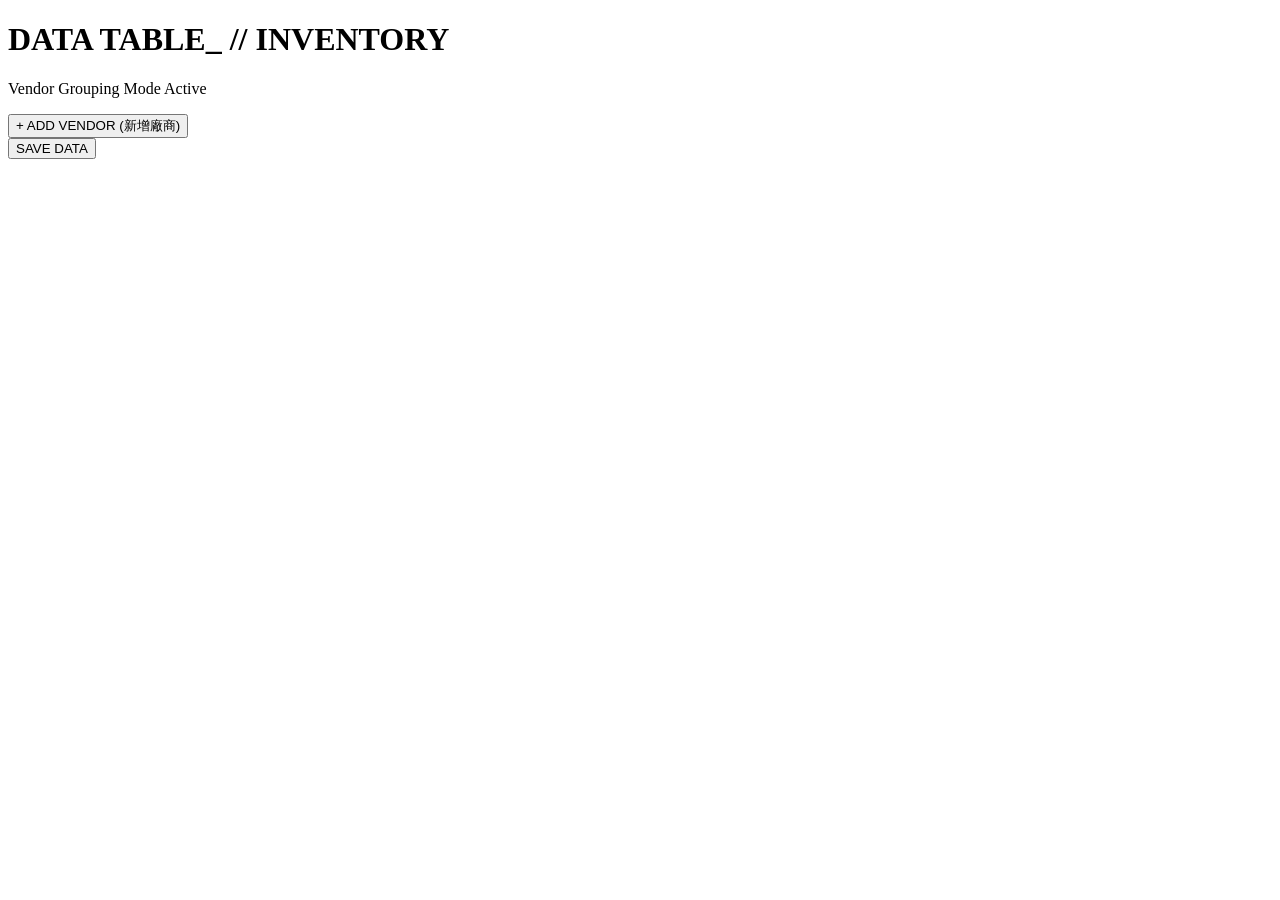
==== index.html @ ca3b42d0 "Add files via upload" ====
<!DOCTYPE html>
<html lang="zh-TW">
<head>
    <meta charset="UTF-8">
    <meta name="viewport" content="width=device-width, initial-scale=1.0">
    <title>TECH DASHBOARD | 進銷存管理</title>
    <link rel="stylesheet" href="css/style.css">
</head>
<body>

    <div class="dashboard-container">
        <div class="header">
            <div>
                <h1>DATA TABLE_ // INVENTORY</h1>
                <p class="subtitle">Vendor Grouping Mode Active</p>
            </div>
            <button id="add-vendor-btn" class="add-btn">+ ADD VENDOR (新增廠商)</button>
        </div>

        <!-- 所有的廠商群組會被注入到這個容器裡 -->
        <div id="inventory-container">
            <!-- JavaScript will inject vendor groups here -->
        </div>
        
        <button id="save-btn" class="save-btn">SAVE DATA</button>
    </div>

    <script src="JavaScript/main.js"></script>
</body>
</html>
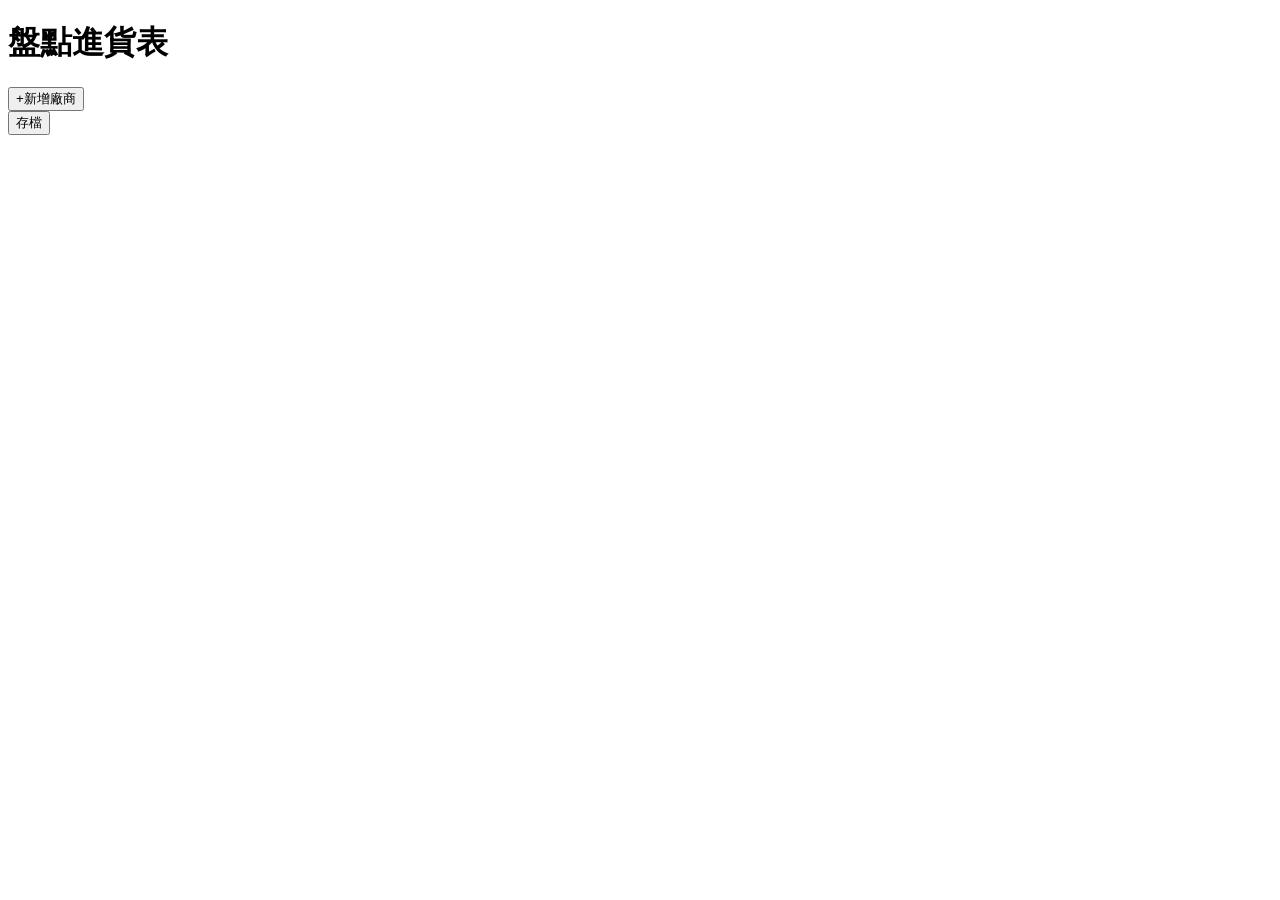
==== commit babc2c50: "Add files via upload" ====
--- a/index.html
+++ b/index.html
@@ -1,30 +1,32 @@
 <!DOCTYPE html>
 <html lang="zh-TW">
+
 <head>
     <meta charset="UTF-8">
     <meta name="viewport" content="width=device-width, initial-scale=1.0">
-    <title>TECH DASHBOARD | 進銷存管理</title>
+    <title>進銷存管理</title>
     <link rel="stylesheet" href="css/style.css">
 </head>
+
 <body>
 
     <div class="dashboard-container">
         <div class="header">
             <div>
-                <h1>DATA TABLE_ // INVENTORY</h1>
-                <p class="subtitle">Vendor Grouping Mode Active</p>
+                <h1>盤點進貨表</h1>
             </div>
-            <button id="add-vendor-btn" class="add-btn">+ ADD VENDOR (新增廠商)</button>
+            <button id="add-vendor-btn" class="add-btn">+新增廠商</button>
         </div>
 
         <!-- 所有的廠商群組會被注入到這個容器裡 -->
         <div id="inventory-container">
             <!-- JavaScript will inject vendor groups here -->
         </div>
-        
-        <button id="save-btn" class="save-btn">SAVE DATA</button>
+
+        <button id="save-btn" class="save-btn">存檔</button>
     </div>
 
     <script src="JavaScript/main.js"></script>
 </body>
+
 </html>
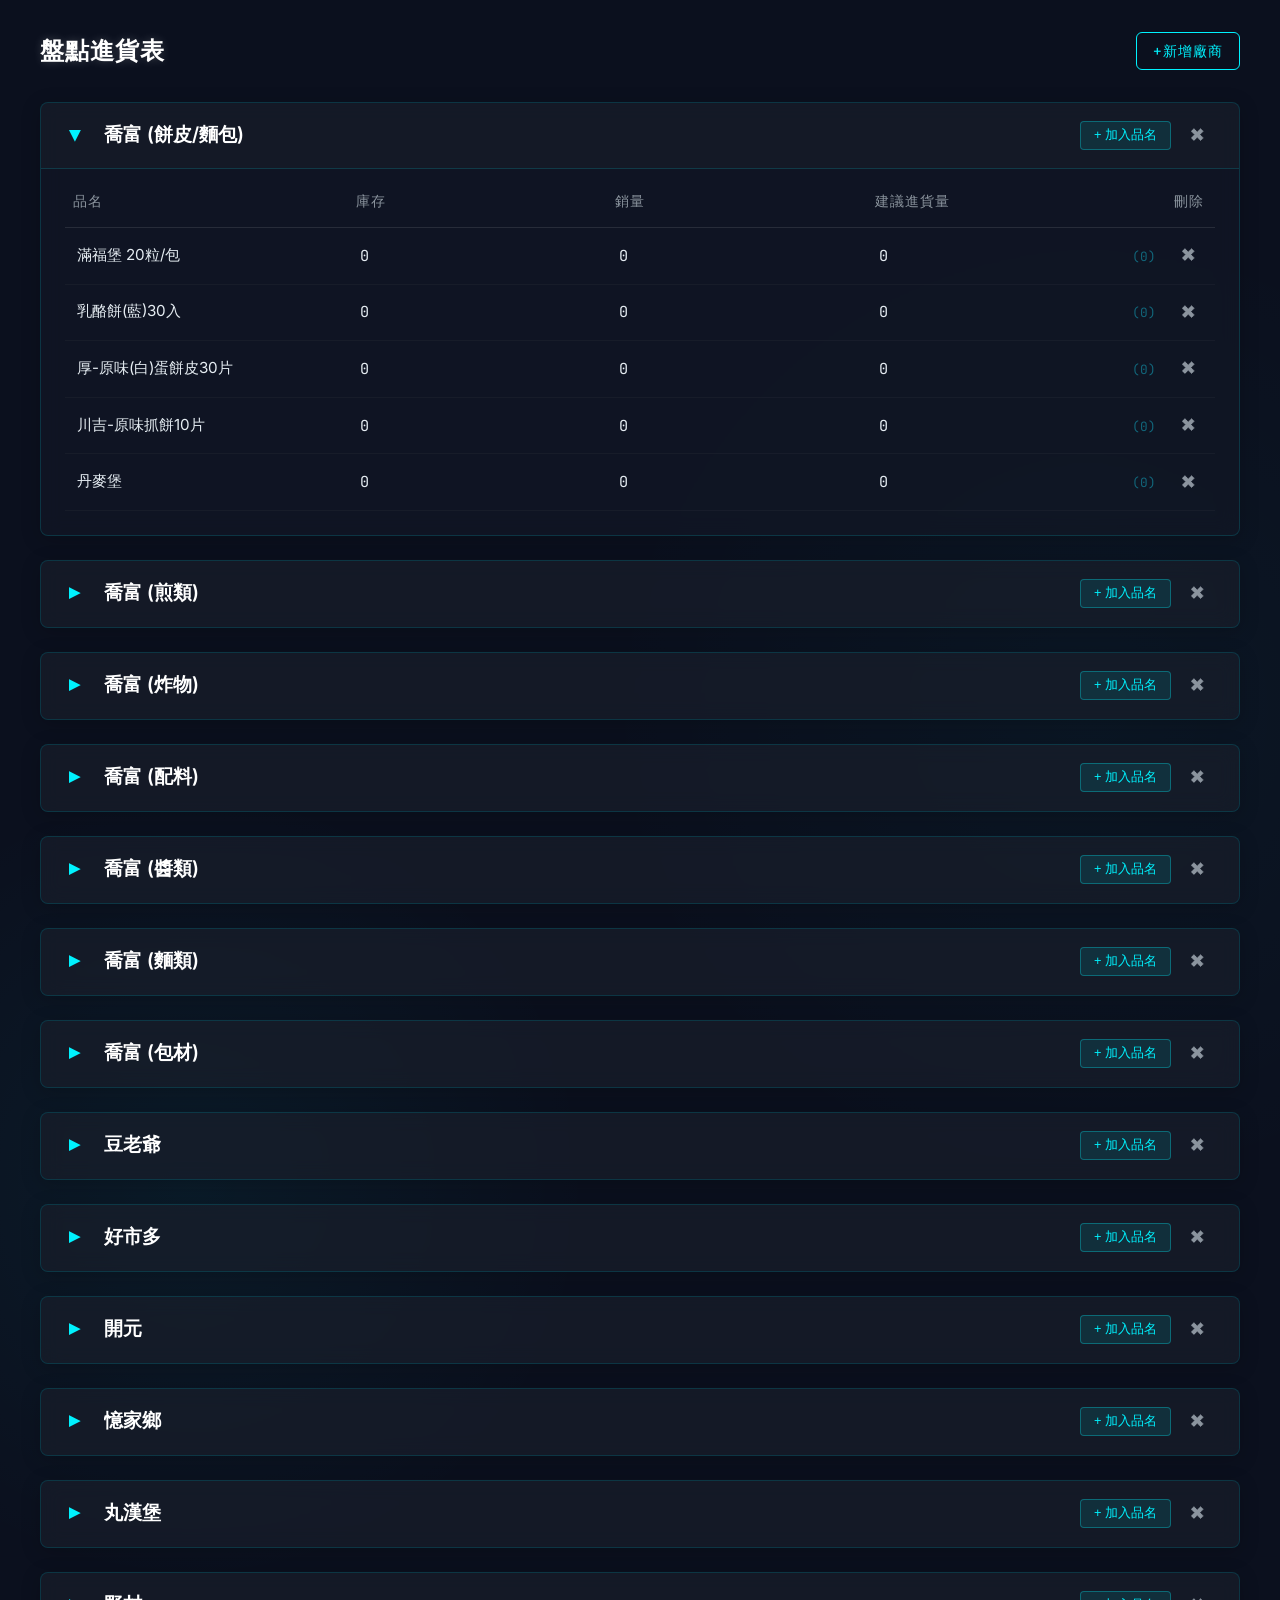
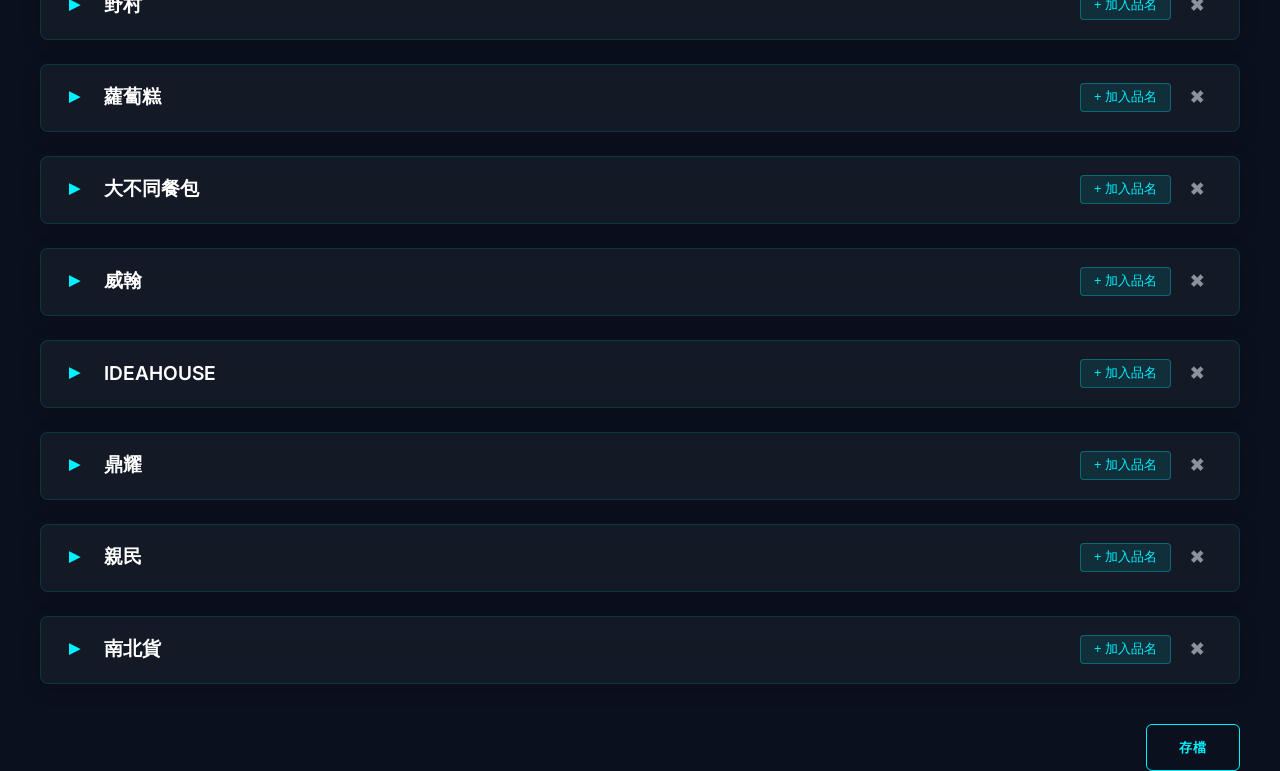
==== commit 842d2753: "Add files via upload" ====
--- a/index.html
+++ b/index.html
@@ -29,4 +29,4 @@
     <script src="JavaScript/main.js"></script>
 </body>
 
-</html>+</html>
--- a/css/style.css
+++ b/css/style.css
@@ -0,0 +1,364 @@
+@import url('https://fonts.googleapis.com/css2?family=Inter:wght@400;500;600&family=JetBrains+Mono:wght@400;500&display=swap');
+
+:root {
+  --bg-color: #0b101e;
+  --surface-color: rgba(18, 24, 38, 0.7);
+  --border-color: rgba(0, 242, 254, 0.15);
+  --accent-cyan: #00f2fe;
+  --accent-cyan-glow: rgba(0, 242, 254, 0.4);
+  --danger-red: #ff4b4b;
+  --danger-red-glow: rgba(255, 75, 75, 0.3);
+  --text-main: #e6edf3;
+  --text-muted: #8b949e;
+  --font-sans: 'Inter', sans-serif;
+  --font-mono: 'JetBrains Mono', monospace;
+}
+
+* {
+  box-sizing: border-box;
+  margin: 0;
+  padding: 0;
+}
+
+body {
+  background-color: var(--bg-color);
+  color: var(--text-main);
+  font-family: var(--font-sans);
+  min-height: 100vh;
+  padding: 2rem;
+  background-image: 
+    radial-gradient(circle at 15% 50%, rgba(0, 242, 254, 0.05), transparent 25%),
+    radial-gradient(circle at 85% 30%, rgba(0, 242, 254, 0.03), transparent 25%);
+}
+
+.dashboard-container {
+  max-width: 1200px;
+  margin: 0 auto;
+}
+
+.header {
+  margin-bottom: 2rem;
+  display: flex;
+  justify-content: space-between;
+  align-items: center;
+}
+
+.header h1 {
+  font-size: 1.5rem;
+  font-weight: 600;
+  letter-spacing: 1px;
+  text-transform: uppercase;
+  color: #fff;
+  text-shadow: 0 0 10px rgba(255, 255, 255, 0.2);
+}
+
+.subtitle {
+  color: var(--accent-cyan);
+  font-family: var(--font-mono);
+  font-size: 0.8rem;
+  margin-top: 0.5rem;
+  opacity: 0.8;
+}
+
+.add-btn {
+  background: transparent;
+  color: var(--accent-cyan);
+  border: 1px solid var(--accent-cyan);
+  padding: 0.5rem 1rem;
+  border-radius: 6px;
+  cursor: pointer;
+  font-family: var(--font-mono);
+  font-size: 0.9rem;
+  transition: all 0.3s ease;
+  letter-spacing: 1px;
+}
+
+.add-btn:hover {
+  background: var(--accent-cyan-glow);
+  box-shadow: 0 0 15px var(--accent-cyan-glow);
+  color: #fff;
+}
+
+/* ================== Vendor Group Styles ================== */
+.vendor-group {
+  background: var(--surface-color);
+  backdrop-filter: blur(10px);
+  border: 1px solid var(--border-color);
+  border-radius: 8px;
+  margin-bottom: 1.5rem;
+  box-shadow: 0 4px 20px rgba(0, 0, 0, 0.2);
+  transition: all 0.3s ease;
+  overflow: hidden;
+}
+
+.vendor-group:hover {
+  border-color: rgba(0, 242, 254, 0.4);
+}
+
+.vendor-header {
+  display: flex;
+  justify-content: space-between;
+  align-items: center;
+  padding: 1rem 1.5rem;
+  background: rgba(255, 255, 255, 0.02);
+  cursor: pointer;
+  transition: background 0.3s ease;
+  border-bottom: 1px solid transparent;
+}
+
+.vendor-header:hover {
+  background: rgba(255, 255, 255, 0.05);
+}
+
+.vendor-header.expanded {
+  border-bottom: 1px solid var(--border-color);
+}
+
+.vendor-title-wrapper {
+  display: flex;
+  align-items: center;
+  gap: 15px;
+  flex: 1;
+}
+
+.toggle-icon {
+  color: var(--accent-cyan);
+  font-family: var(--font-mono);
+  font-size: 1.2rem;
+  transition: transform 0.3s ease;
+  width: 20px;
+  text-align: center;
+}
+
+.vendor-header.expanded .toggle-icon {
+  transform: rotate(90deg);
+}
+
+.input-vendor-name {
+  font-size: 1.2rem;
+  font-weight: 600;
+  color: #fff;
+  background: transparent;
+  border: none;
+  border-bottom: 1px solid transparent;
+  transition: all 0.3s ease;
+  width: 50%;
+}
+
+.input-vendor-name:focus {
+  outline: none;
+  border-bottom: 1px solid var(--accent-cyan);
+  color: var(--accent-cyan);
+}
+
+.vendor-actions {
+  display: flex;
+  gap: 10px;
+}
+
+.add-product-btn {
+  background: rgba(0, 242, 254, 0.1);
+  color: var(--accent-cyan);
+  border: 1px solid rgba(0, 242, 254, 0.3);
+  padding: 0.3rem 0.8rem;
+  border-radius: 4px;
+  cursor: pointer;
+  font-size: 0.8rem;
+  transition: all 0.2s;
+}
+
+.add-product-btn:hover {
+  background: var(--accent-cyan);
+  color: #000;
+}
+
+.delete-vendor-btn {
+  background: transparent;
+  color: var(--text-muted);
+  border: 1px solid transparent;
+  padding: 0.3rem 0.6rem;
+  border-radius: 4px;
+  cursor: pointer;
+  transition: all 0.2s;
+}
+
+.delete-vendor-btn:hover {
+  color: var(--danger-red);
+  background: rgba(255, 75, 75, 0.1);
+}
+
+/* ================== Products Table ================== */
+.vendor-products {
+  display: none;
+  padding: 0.5rem 1.5rem 1.5rem 1.5rem;
+}
+
+.vendor-products.expanded {
+  display: block;
+  animation: fadeIn 0.3s ease forwards;
+}
+/* --- 防呆機制樣式 --- */
+
+/* 漏填提醒：淡紅框與陰影 */
+.missing-input {
+    border: 1px solid #ff4d4d !important;
+    background-color: rgba(255, 77, 77, 0.05) !important;
+    box-shadow: 0 0 5px rgba(255, 77, 77, 0.2);
+}
+
+/* 數值異常大警告：橘黃框 */
+.warning-large {
+    border: 1px solid #ffa500 !important;
+    background-color: rgba(255, 165, 0, 0.05) !important;
+    box-shadow: 0 0 5px rgba(255, 165, 0, 0.3);
+}
+
+.warning-large::placeholder {
+    color: #ffa500;
+}
+
+@keyframes fadeIn {
+  from { opacity: 0; transform: translateY(-5px); }
+  to { opacity: 1; transform: translateY(0); }
+}
+
+table {
+  width: 100%;
+  border-collapse: collapse;
+  text-align: left;
+}
+
+th {
+  color: var(--text-muted);
+  font-weight: 500;
+  font-size: 0.85rem;
+  text-transform: uppercase;
+  letter-spacing: 1px;
+  padding: 1rem 0.5rem;
+  border-bottom: 1px solid rgba(255, 255, 255, 0.1);
+}
+
+/* --- 常駐提示標籤樣式 --- */
+.relative-cell {
+    position: relative;
+    padding-right: 45px !important; /* 留位置給提示字 */
+}
+
+.suggested-hint {
+    position: absolute;
+    right: 10px;
+    top: 50%;
+    transform: translateY(-50%);
+    font-size: 0.8rem;
+    font-family: var(--font-mono);
+    color: rgba(23, 224, 255, 0.4); /* 半透明青色 */
+    pointer-events: none; /* 防止點到這封文字而無法輸入 */
+    transition: all 0.3s ease;
+}
+
+/* 當有警告時提示字也變色 */
+.warning-state .suggested-hint {
+    color: rgba(255, 75, 75, 0.6);
+}
+
+.warning-large + .suggested-hint {
+    color: rgba(255, 165, 0, 0.6);
+}
+
+td {
+  padding: 0.8rem 0.5rem;
+  border-bottom: 1px solid rgba(255, 255, 255, 0.03);
+  transition: all 0.3s ease;
+}
+
+tr:hover td {
+  background: rgba(255, 255, 255, 0.02);
+}
+
+/* Row warning states */
+tr.warning-state td {
+  background: rgba(255, 75, 75, 0.05);
+  border-bottom: 1px solid var(--danger-red-glow);
+}
+
+tr.warning-state td input {
+  color: var(--danger-red);
+}
+
+/* Inputs styling */
+input {
+  background: transparent;
+  border: none;
+  color: var(--text-main);
+  font-family: inherit;
+  font-size: 0.95rem;
+  width: 100%;
+  padding: 0.25rem;
+  border-bottom: 1px solid transparent;
+  transition: all 0.3s ease;
+}
+
+input:focus {
+  outline: none;
+  border-bottom: 1px solid var(--accent-cyan);
+  box-shadow: 0 5px 5px -5px var(--accent-cyan-glow);
+}
+
+input::placeholder {
+  color: rgba(255, 255, 255, 0.2);
+}
+
+.col-num input {
+  font-family: var(--font-mono);
+}
+
+.action-btn {
+  background: transparent;
+  border: none;
+  color: var(--text-muted);
+  cursor: pointer;
+  padding: 0.25rem 0.5rem;
+  border-radius: 4px;
+  transition: all 0.2s ease;
+}
+
+.action-btn:hover {
+  color: var(--danger-red);
+  background: rgba(255, 75, 75, 0.1);
+}
+
+.save-btn {
+  background: transparent;
+  border: 1px solid var(--accent-cyan);
+  color: var(--accent-cyan);
+  padding: 0.8rem 2rem;
+  border-radius: 6px;
+  cursor: pointer;
+  margin-top: 1rem;
+  float: right;
+  transition: all 0.3s ease;
+  font-family: var(--font-mono);
+  font-weight: 600;
+  letter-spacing: 1px;
+}
+
+.save-btn:hover {
+  background: var(--accent-cyan);
+  color: #000;
+  box-shadow: 0 0 20px var(--accent-cyan-glow);
+}
+
+/* --- [新增] 廠商標題異常聯動樣式 --- */
+.vendor-header.vendor-error {
+    border-left: 5px solid #ff4d4d;
+    background: linear-gradient(90deg, rgba(255, 77, 77, 0.1) 0%, transparent 100%);
+}
+
+.vendor-header.vendor-error .input-vendor-name {
+    color: #ff4d4d !important;
+    font-weight: bold;
+}
+
+.vendor-header.vendor-error .toggle-btn {
+    color: #ff4d4d;
+}
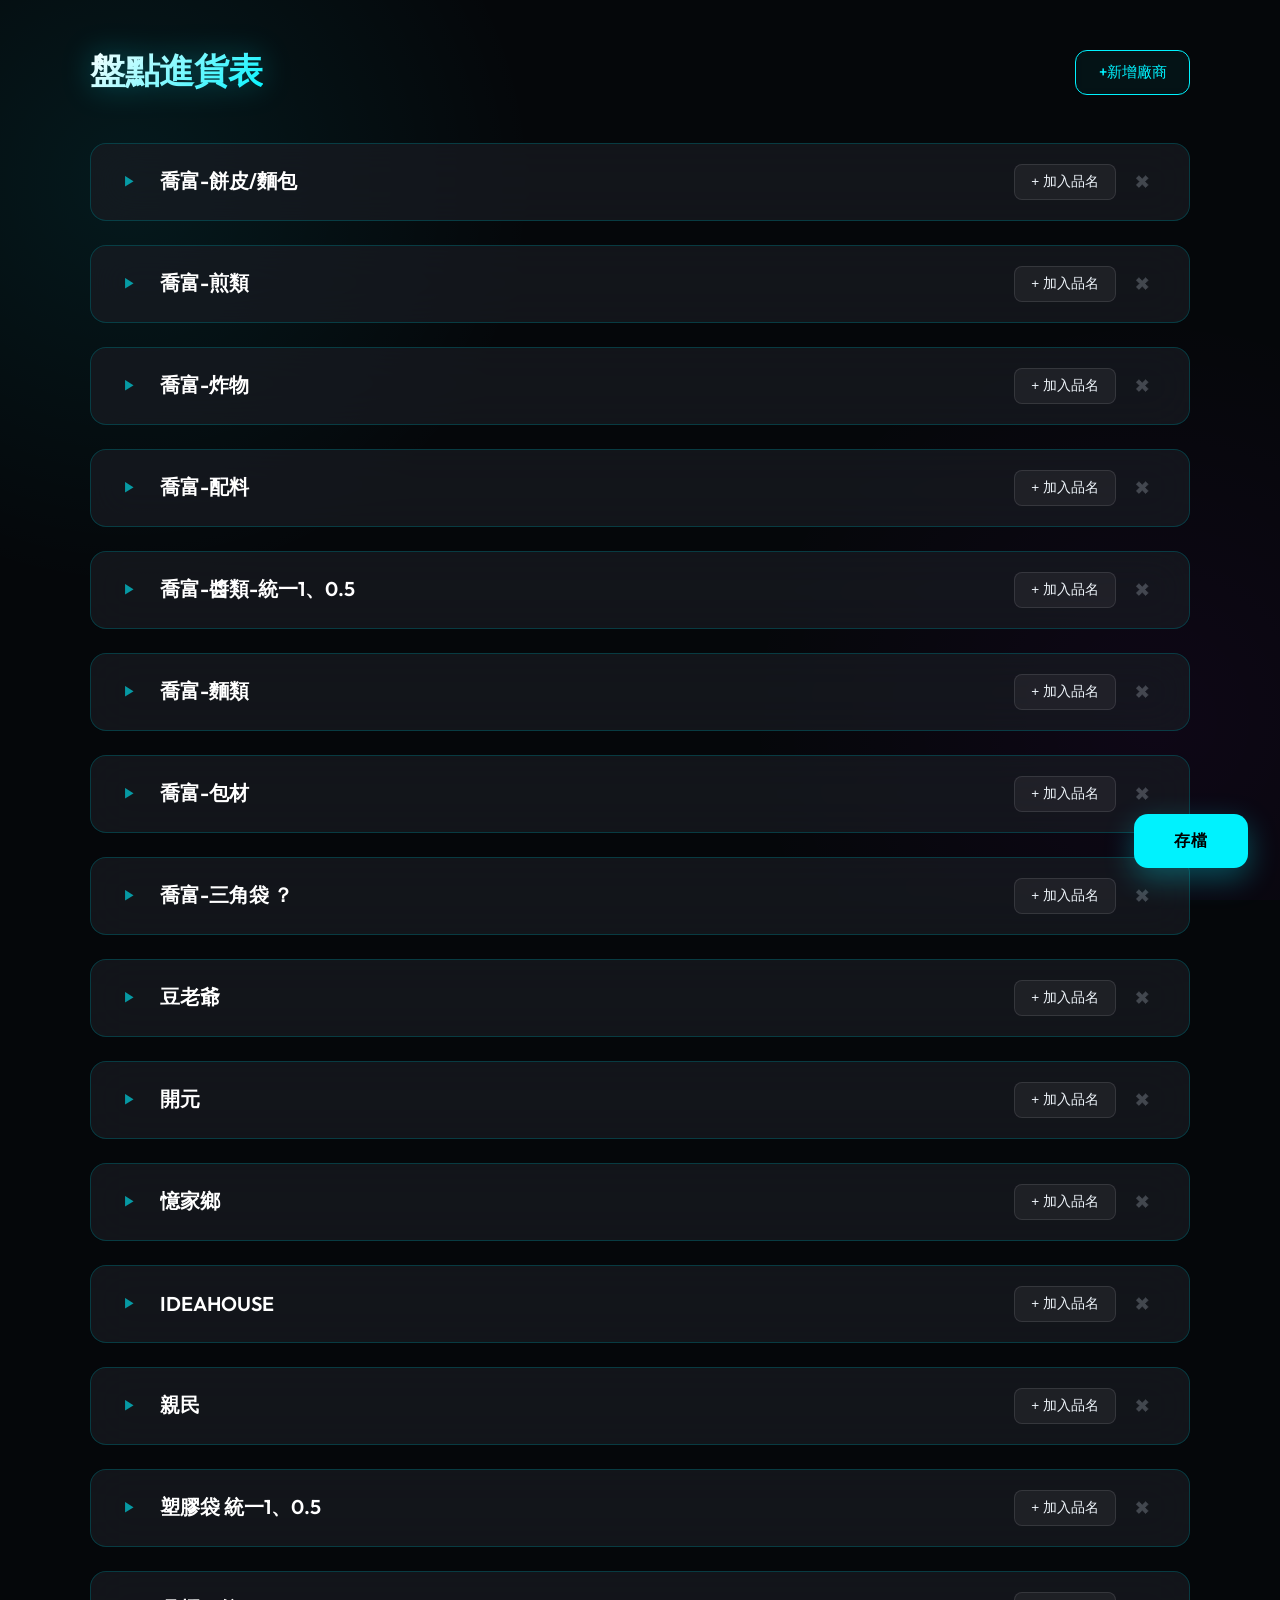
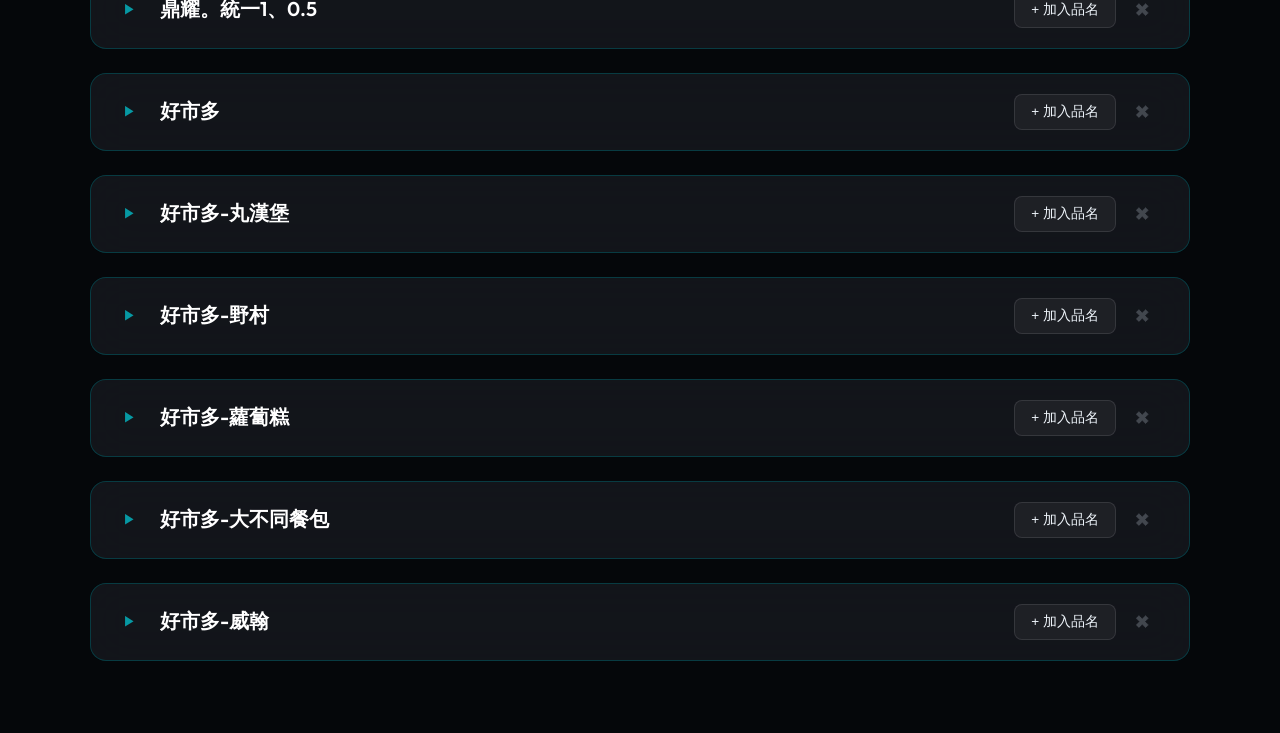
==== commit dbda8fcf: "Add files via upload" ====
--- a/index.html
+++ b/index.html
@@ -26,7 +26,8 @@
         <button id="save-btn" class="save-btn">存檔</button>
     </div>
 
+    <script src="https://cdn.sheetjs.com/xlsx-0.20.1/package/dist/xlsx.full.min.js"></script>
     <script src="JavaScript/main.js"></script>
 </body>
 
-</html>
+</html>
--- a/css/style.css
+++ b/css/style.css
@@ -1,364 +1,384 @@
-@import url('https://fonts.googleapis.com/css2?family=Inter:wght@400;500;600&family=JetBrains+Mono:wght@400;500&display=swap');
+@import url('https://fonts.googleapis.com/css2?family=Outfit:wght@300;400;600&family=JetBrains+Mono:wght@400;500&display=swap');
 
 :root {
-  --bg-color: #0b101e;
-  --surface-color: rgba(18, 24, 38, 0.7);
-  --border-color: rgba(0, 242, 254, 0.15);
-  --accent-cyan: #00f2fe;
-  --accent-cyan-glow: rgba(0, 242, 254, 0.4);
-  --danger-red: #ff4b4b;
-  --danger-red-glow: rgba(255, 75, 75, 0.3);
-  --text-main: #e6edf3;
-  --text-muted: #8b949e;
-  --font-sans: 'Inter', sans-serif;
-  --font-mono: 'JetBrains Mono', monospace;
+    --bg-color: #05070a;
+    --surface-color: rgba(13, 17, 23, 0.7);
+    --border-color: rgba(0, 242, 254, 0.2);
+    --accent-cyan: #00f2fe;
+    --accent-cyan-glow: rgba(0, 242, 254, 0.5);
+    --accent-purple: #bd00ff;
+    --danger-red: #ff4b4b;
+    --danger-red-glow: rgba(255, 75, 75, 0.4);
+    --text-main: #f0f6fc;
+    --text-muted: #8b949e;
+    --font-sans: 'Outfit', sans-serif;
+    --font-mono: 'JetBrains Mono', monospace;
+    --transition-speed: 0.3s;
 }
 
 * {
-  box-sizing: border-box;
-  margin: 0;
-  padding: 0;
+    box-sizing: border-box;
+    margin: 0;
+    padding: 0;
 }
 
 body {
-  background-color: var(--bg-color);
-  color: var(--text-main);
-  font-family: var(--font-sans);
-  min-height: 100vh;
-  padding: 2rem;
-  background-image: 
-    radial-gradient(circle at 15% 50%, rgba(0, 242, 254, 0.05), transparent 25%),
-    radial-gradient(circle at 85% 30%, rgba(0, 242, 254, 0.03), transparent 25%);
+    background-color: var(--bg-color);
+    color: var(--text-main);
+    font-family: var(--font-sans);
+    min-height: 100vh;
+    padding: 3rem 2rem;
+    background-image: 
+        radial-gradient(circle at 10% 20%, rgba(0, 242, 254, 0.08), transparent 30%),
+        radial-gradient(circle at 90% 80%, rgba(189, 0, 255, 0.05), transparent 30%),
+        linear-gradient(rgba(5, 7, 10, 0.8), rgba(5, 7, 10, 0.8));
+    background-attachment: fixed;
 }
 
 .dashboard-container {
-  max-width: 1200px;
-  margin: 0 auto;
-}
-
+    max-width: 1100px;
+    margin: 0 auto;
+}
+
+/* ================== Header Section ================== */
 .header {
-  margin-bottom: 2rem;
-  display: flex;
-  justify-content: space-between;
-  align-items: center;
+    margin-bottom: 3rem;
+    display: flex;
+    justify-content: space-between;
+    align-items: flex-end;
 }
 
 .header h1 {
-  font-size: 1.5rem;
-  font-weight: 600;
-  letter-spacing: 1px;
-  text-transform: uppercase;
-  color: #fff;
-  text-shadow: 0 0 10px rgba(255, 255, 255, 0.2);
+    font-size: 2.2rem;
+    font-weight: 600;
+    letter-spacing: -0.5px;
+    background: linear-gradient(135deg, #fff 0%, var(--accent-cyan) 100%);
+    background-clip: text;
+    -webkit-background-clip: text;
+    -webkit-text-fill-color: transparent;
+    filter: drop-shadow(0 0 15px rgba(0, 242, 254, 0.3));
 }
 
 .subtitle {
-  color: var(--accent-cyan);
-  font-family: var(--font-mono);
-  font-size: 0.8rem;
-  margin-top: 0.5rem;
-  opacity: 0.8;
+    color: var(--text-muted);
+    font-size: 0.85rem;
+    margin-top: 0.4rem;
+    letter-spacing: 1px;
+    text-transform: uppercase;
 }
 
 .add-btn {
-  background: transparent;
-  color: var(--accent-cyan);
-  border: 1px solid var(--accent-cyan);
-  padding: 0.5rem 1rem;
-  border-radius: 6px;
-  cursor: pointer;
-  font-family: var(--font-mono);
-  font-size: 0.9rem;
-  transition: all 0.3s ease;
-  letter-spacing: 1px;
+    background: rgba(0, 242, 254, 0.05);
+    color: var(--accent-cyan);
+    border: 1px solid var(--accent-cyan);
+    padding: 0.7rem 1.4rem;
+    border-radius: 12px;
+    cursor: pointer;
+    font-family: var(--font-sans);
+    font-weight: 500;
+    font-size: 0.95rem;
+    transition: all var(--transition-speed) cubic-bezier(0.4, 0, 0.2, 1);
+    backdrop-filter: blur(5px);
 }
 
 .add-btn:hover {
-  background: var(--accent-cyan-glow);
-  box-shadow: 0 0 15px var(--accent-cyan-glow);
-  color: #fff;
+    background: var(--accent-cyan);
+    color: #000;
+    box-shadow: 0 0 25px var(--accent-cyan-glow);
+    transform: translateY(-2px);
 }
 
 /* ================== Vendor Group Styles ================== */
 .vendor-group {
-  background: var(--surface-color);
-  backdrop-filter: blur(10px);
-  border: 1px solid var(--border-color);
-  border-radius: 8px;
-  margin-bottom: 1.5rem;
-  box-shadow: 0 4px 20px rgba(0, 0, 0, 0.2);
-  transition: all 0.3s ease;
-  overflow: hidden;
+    background: var(--surface-color);
+    backdrop-filter: blur(20px);
+    border: 1px solid var(--border-color);
+    border-radius: 16px;
+    margin-bottom: 1.5rem;
+    transition: all var(--transition-speed) ease;
+    overflow: hidden;
 }
 
 .vendor-group:hover {
-  border-color: rgba(0, 242, 254, 0.4);
+    border-color: rgba(0, 242, 254, 0.5);
+    box-shadow: 0 10px 40px rgba(0, 0, 0, 0.4);
 }
 
 .vendor-header {
-  display: flex;
-  justify-content: space-between;
-  align-items: center;
-  padding: 1rem 1.5rem;
-  background: rgba(255, 255, 255, 0.02);
-  cursor: pointer;
-  transition: background 0.3s ease;
-  border-bottom: 1px solid transparent;
+    display: flex;
+    justify-content: space-between;
+    align-items: center;
+    padding: 1.25rem 2rem;
+    background: rgba(255, 255, 255, 0.03);
+    cursor: pointer;
+    transition: all var(--transition-speed);
 }
 
 .vendor-header:hover {
-  background: rgba(255, 255, 255, 0.05);
+    background: rgba(255, 255, 255, 0.06);
 }
 
 .vendor-header.expanded {
-  border-bottom: 1px solid var(--border-color);
+    background: rgba(255, 255, 255, 0.04);
 }
 
 .vendor-title-wrapper {
-  display: flex;
-  align-items: center;
-  gap: 15px;
-  flex: 1;
+    display: flex;
+    align-items: center;
+    gap: 1.5rem;
+    flex: 1;
 }
 
 .toggle-icon {
-  color: var(--accent-cyan);
-  font-family: var(--font-mono);
-  font-size: 1.2rem;
-  transition: transform 0.3s ease;
-  width: 20px;
-  text-align: center;
+    color: var(--accent-cyan);
+    font-size: 0.8rem;
+    transition: transform 0.4s cubic-bezier(0.175, 0.885, 0.32, 1.275);
+    opacity: 0.6;
 }
 
 .vendor-header.expanded .toggle-icon {
-  transform: rotate(90deg);
+    transform: rotate(90deg);
+    opacity: 1;
 }
 
 .input-vendor-name {
-  font-size: 1.2rem;
-  font-weight: 600;
-  color: #fff;
-  background: transparent;
-  border: none;
-  border-bottom: 1px solid transparent;
-  transition: all 0.3s ease;
-  width: 50%;
+    font-size: 1.25rem;
+    font-weight: 600;
+    color: #fff;
+    background: transparent;
+    border: none;
+    border-bottom: 2px solid transparent;
+    transition: all 0.3s;
+    width: 60%;
+    padding: 0.2rem 0;
 }
 
 .input-vendor-name:focus {
-  outline: none;
-  border-bottom: 1px solid var(--accent-cyan);
-  color: var(--accent-cyan);
+    outline: none;
+    border-bottom-color: var(--accent-cyan);
+    color: var(--accent-cyan);
 }
 
 .vendor-actions {
-  display: flex;
-  gap: 10px;
+    display: flex;
+    gap: 12px;
 }
 
 .add-product-btn {
-  background: rgba(0, 242, 254, 0.1);
-  color: var(--accent-cyan);
-  border: 1px solid rgba(0, 242, 254, 0.3);
-  padding: 0.3rem 0.8rem;
-  border-radius: 4px;
-  cursor: pointer;
-  font-size: 0.8rem;
-  transition: all 0.2s;
+    background: rgba(255, 255, 255, 0.05);
+    color: var(--text-main);
+    border: 1px solid rgba(255, 255, 255, 0.1);
+    padding: 0.5rem 1rem;
+    border-radius: 8px;
+    cursor: pointer;
+    font-size: 0.85rem;
+    transition: all 0.2s;
 }
 
 .add-product-btn:hover {
-  background: var(--accent-cyan);
-  color: #000;
+    background: rgba(0, 242, 254, 0.15);
+    color: var(--accent-cyan);
+    border-color: var(--accent-cyan);
 }
 
 .delete-vendor-btn {
-  background: transparent;
-  color: var(--text-muted);
-  border: 1px solid transparent;
-  padding: 0.3rem 0.6rem;
-  border-radius: 4px;
-  cursor: pointer;
-  transition: all 0.2s;
+    background: transparent;
+    color: var(--text-muted);
+    border: none;
+    padding: 0.5rem;
+    cursor: pointer;
+    transition: all 0.2s;
+    opacity: 0.4;
 }
 
 .delete-vendor-btn:hover {
-  color: var(--danger-red);
-  background: rgba(255, 75, 75, 0.1);
+    color: var(--danger-red);
+    opacity: 1;
+    transform: scale(1.1);
 }
 
 /* ================== Products Table ================== */
 .vendor-products {
-  display: none;
-  padding: 0.5rem 1.5rem 1.5rem 1.5rem;
+    display: none;
+    padding: 0 2rem 2rem 2rem;
 }
 
 .vendor-products.expanded {
-  display: block;
-  animation: fadeIn 0.3s ease forwards;
-}
+    display: block;
+    animation: slideDown 0.4s cubic-bezier(0.4, 0, 0.2, 1);
+}
+
+@keyframes slideDown {
+    from { opacity: 0; transform: translateY(-10px); }
+    to { opacity: 1; transform: translateY(0); }
+}
+
+table {
+    width: 100%;
+    border-collapse: separate;
+    border-spacing: 0 8px;
+    text-align: left;
+    table-layout: fixed; /* 固定版面避免擠壓 */
+}
+
+th:nth-child(1), td:nth-child(1) { width: 40%; } /* 品名 */
+th:nth-child(2), td:nth-child(2) { width: 15%; } /* 庫存 */
+th:nth-child(3), td:nth-child(3) { width: 15%; } /* 銷量 */
+th:nth-child(4), td:nth-child(4) { width: 22%; } /* 建議進貨量 */
+th:nth-child(5), td:nth-child(5) { width: 8%; }  /* 刪除 */
+
+th {
+    color: var(--text-muted);
+    font-weight: 500;
+    font-size: 0.75rem;
+    text-transform: uppercase;
+    letter-spacing: 1.5px;
+    padding: 0.5rem 1rem;
+    opacity: 0.7;
+    text-align: center; /* 預設文字居中 */
+}
+
+th:first-child { text-align: left; } /* 品名靠左 */
+
+td {
+    padding: 0.75rem 1rem;
+    background: rgba(255, 255, 255, 0.02);
+    border-top: 1px solid rgba(255, 255, 255, 0.03);
+    border-bottom: 1px solid rgba(255, 255, 255, 0.03);
+    transition: all 0.2s;
+}
+
+td:first-child {
+    border-left: 1px solid rgba(255, 255, 255, 0.03);
+    border-top-left-radius: 8px;
+    border-bottom-left-radius: 8px;
+}
+
+td:last-child {
+    border-right: 1px solid rgba(255, 255, 255, 0.03);
+    border-top-right-radius: 8px;
+    border-bottom-right-radius: 8px;
+}
+
+tr:hover td {
+    background: rgba(255, 255, 255, 0.05);
+    border-color: rgba(0, 242, 254, 0.2);
+}
+
+/* Row warning states */
+tr.warning-state td {
+    background: rgba(255, 75, 75, 0.04);
+    border-color: rgba(255, 75, 75, 0.2);
+}
+
+/* Inputs styling */
+input {
+    background: transparent;
+    border: none;
+    color: var(--text-main);
+    font-family: inherit;
+    font-size: 0.9rem;
+    width: 100%;
+    padding: 0.4rem;
+    border-radius: 4px;
+    transition: all 0.2s;
+}
+
+input:focus {
+    outline: none;
+    background: rgba(0, 242, 254, 0.05);
+}
+
+.col-num input {
+    font-family: var(--font-mono);
+    text-align: center; /* 讓數字在文字正下方 */
+}
+
 /* --- 防呆機制樣式 --- */
-
-/* 漏填提醒：淡紅框與陰影 */
 .missing-input {
-    border: 1px solid #ff4d4d !important;
-    background-color: rgba(255, 77, 77, 0.05) !important;
-    box-shadow: 0 0 5px rgba(255, 77, 77, 0.2);
-}
-
-/* 數值異常大警告：橘黃框 */
+    background: rgba(255, 77, 77, 0.1) !important;
+    box-shadow: inset 0 0 0 1px var(--danger-red);
+}
+
 .warning-large {
-    border: 1px solid #ffa500 !important;
-    background-color: rgba(255, 165, 0, 0.05) !important;
-    box-shadow: 0 0 5px rgba(255, 165, 0, 0.3);
-}
-
-.warning-large::placeholder {
-    color: #ffa500;
-}
-
-@keyframes fadeIn {
-  from { opacity: 0; transform: translateY(-5px); }
-  to { opacity: 1; transform: translateY(0); }
-}
-
-table {
-  width: 100%;
-  border-collapse: collapse;
-  text-align: left;
-}
-
-th {
-  color: var(--text-muted);
-  font-weight: 500;
-  font-size: 0.85rem;
-  text-transform: uppercase;
-  letter-spacing: 1px;
-  padding: 1rem 0.5rem;
-  border-bottom: 1px solid rgba(255, 255, 255, 0.1);
+    color: #ffa500 !important;
+    box-shadow: inset 0 0 0 1px #ffa500;
 }
 
 /* --- 常駐提示標籤樣式 --- */
 .relative-cell {
     position: relative;
-    padding-right: 45px !important; /* 留位置給提示字 */
+    /* 移除 padding，讓文字真正居中 */
 }
 
 .suggested-hint {
     position: absolute;
-    right: 10px;
+    right: 12px;
     top: 50%;
     transform: translateY(-50%);
     font-size: 0.8rem;
     font-family: var(--font-mono);
-    color: rgba(23, 224, 255, 0.4); /* 半透明青色 */
-    pointer-events: none; /* 防止點到這封文字而無法輸入 */
+    color: var(--accent-cyan);
+    opacity: 0.4;
+    pointer-events: none;
     transition: all 0.3s ease;
-}
-
-/* 當有警告時提示字也變色 */
+    white-space: nowrap;
+}
+
+tr:hover .suggested-hint {
+    opacity: 0.8;
+}
+
 .warning-state .suggested-hint {
-    color: rgba(255, 75, 75, 0.6);
-}
-
-.warning-large + .suggested-hint {
-    color: rgba(255, 165, 0, 0.6);
-}
-
-td {
-  padding: 0.8rem 0.5rem;
-  border-bottom: 1px solid rgba(255, 255, 255, 0.03);
-  transition: all 0.3s ease;
-}
-
-tr:hover td {
-  background: rgba(255, 255, 255, 0.02);
-}
-
-/* Row warning states */
-tr.warning-state td {
-  background: rgba(255, 75, 75, 0.05);
-  border-bottom: 1px solid var(--danger-red-glow);
-}
-
-tr.warning-state td input {
-  color: var(--danger-red);
-}
-
-/* Inputs styling */
-input {
-  background: transparent;
-  border: none;
-  color: var(--text-main);
-  font-family: inherit;
-  font-size: 0.95rem;
-  width: 100%;
-  padding: 0.25rem;
-  border-bottom: 1px solid transparent;
-  transition: all 0.3s ease;
-}
-
-input:focus {
-  outline: none;
-  border-bottom: 1px solid var(--accent-cyan);
-  box-shadow: 0 5px 5px -5px var(--accent-cyan-glow);
-}
-
-input::placeholder {
-  color: rgba(255, 255, 255, 0.2);
-}
-
-.col-num input {
-  font-family: var(--font-mono);
+    color: var(--danger-red);
+    opacity: 0.8;
 }
 
 .action-btn {
-  background: transparent;
-  border: none;
-  color: var(--text-muted);
-  cursor: pointer;
-  padding: 0.25rem 0.5rem;
-  border-radius: 4px;
-  transition: all 0.2s ease;
+    background: transparent;
+    border: none;
+    color: var(--text-muted);
+    cursor: pointer;
+    padding: 0.5rem;
+    border-radius: 6px;
+    transition: all 0.2s;
 }
 
 .action-btn:hover {
-  color: var(--danger-red);
-  background: rgba(255, 75, 75, 0.1);
+    color: var(--danger-red);
+    background: rgba(255, 75, 75, 0.1);
 }
 
 .save-btn {
-  background: transparent;
-  border: 1px solid var(--accent-cyan);
-  color: var(--accent-cyan);
-  padding: 0.8rem 2rem;
-  border-radius: 6px;
-  cursor: pointer;
-  margin-top: 1rem;
-  float: right;
-  transition: all 0.3s ease;
-  font-family: var(--font-mono);
-  font-weight: 600;
-  letter-spacing: 1px;
+    position: fixed;
+    bottom: 2rem;
+    right: 2rem;
+    background: var(--accent-cyan);
+    color: #000;
+    padding: 1rem 2.5rem;
+    border: none;
+    border-radius: 14px;
+    cursor: pointer;
+    font-family: var(--font-sans);
+    font-weight: 600;
+    font-size: 1rem;
+    letter-spacing: 1px;
+    box-shadow: 0 10px 30px rgba(0, 242, 254, 0.3);
+    transition: all 0.3s cubic-bezier(0.175, 0.885, 0.32, 1.275);
+    z-index: 100;
 }
 
 .save-btn:hover {
-  background: var(--accent-cyan);
-  color: #000;
-  box-shadow: 0 0 20px var(--accent-cyan-glow);
-}
-
-/* --- [新增] 廠商標題異常聯動樣式 --- */
+    transform: translateY(-5px) scale(1.05);
+    box-shadow: 0 15px 40px rgba(0, 242, 254, 0.5);
+}
+
+/* --- 廠商標題異常聯動樣式 --- */
 .vendor-header.vendor-error {
-    border-left: 5px solid #ff4d4d;
-    background: linear-gradient(90deg, rgba(255, 77, 77, 0.1) 0%, transparent 100%);
+    border-left: 6px solid var(--danger-red);
+    background: linear-gradient(90deg, rgba(255, 77, 77, 0.08) 0%, transparent 100%);
 }
 
 .vendor-header.vendor-error .input-vendor-name {
-    color: #ff4d4d !important;
-    font-weight: bold;
-}
-
-.vendor-header.vendor-error .toggle-btn {
-    color: #ff4d4d;
-}
+    color: var(--danger-red) !important;
+}
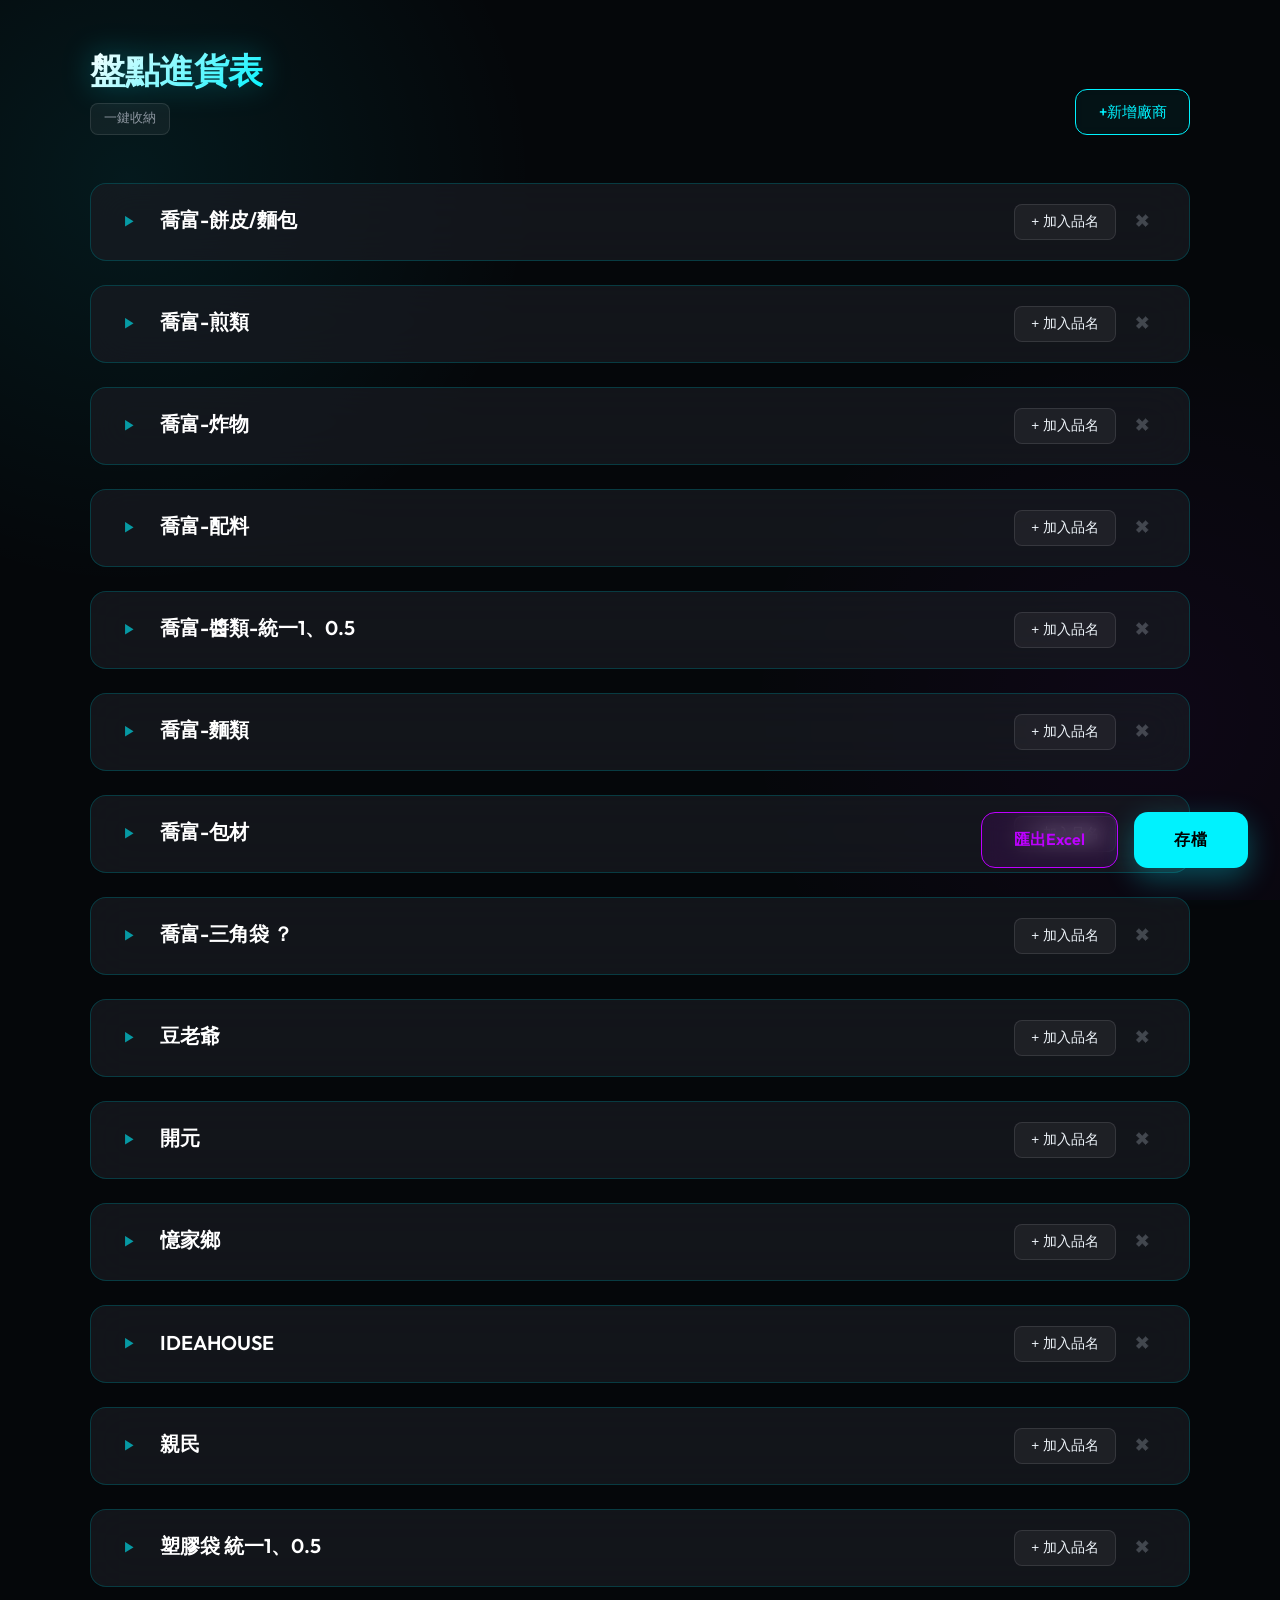
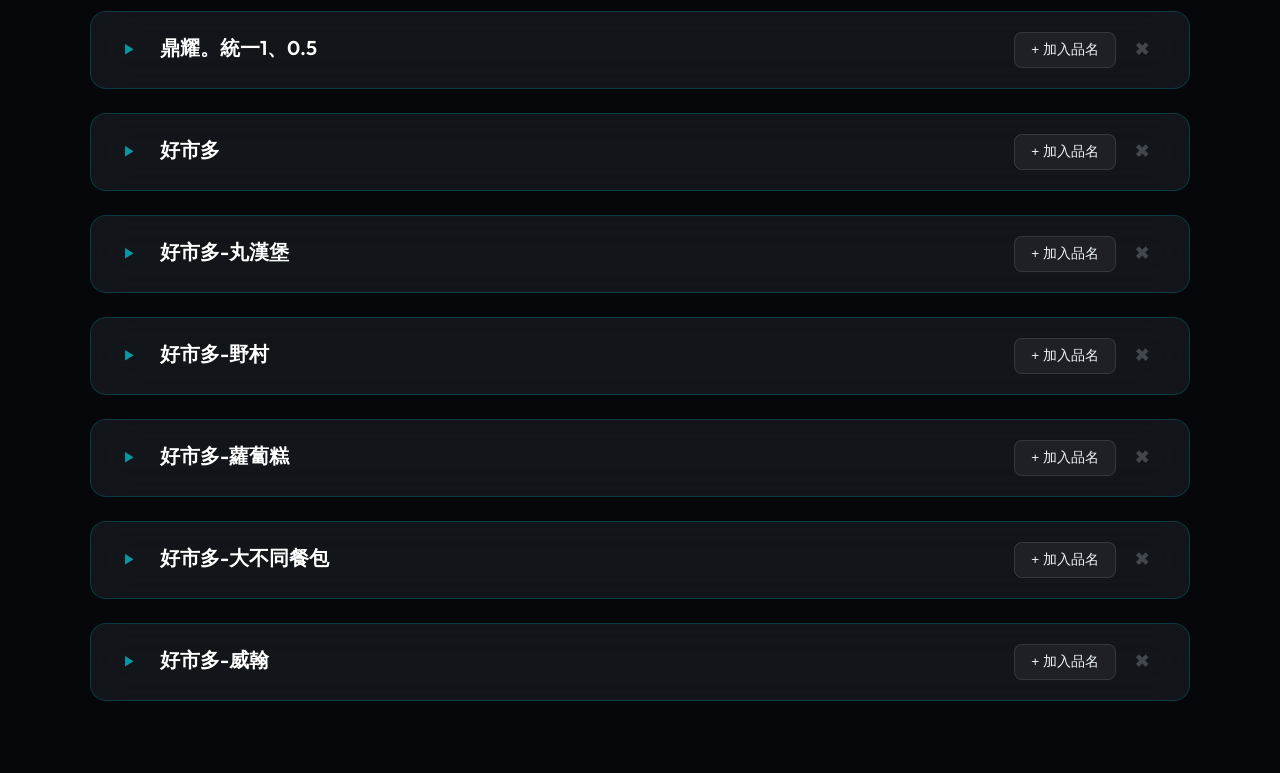
==== commit 6e46e8eb: "Add files via upload" ====
--- a/index.html
+++ b/index.html
@@ -14,6 +14,7 @@
         <div class="header">
             <div>
                 <h1>盤點進貨表</h1>
+                <button id="collapse-all-btn" class="secondary-btn">一鍵收納</button>
             </div>
             <button id="add-vendor-btn" class="add-btn">+新增廠商</button>
         </div>
@@ -23,7 +24,10 @@
             <!-- JavaScript will inject vendor groups here -->
         </div>
 
-        <button id="save-btn" class="save-btn">存檔</button>
+        <div class="footer-actions">
+            <button id="export-excel-btn" class="export-btn">匯出Excel</button>
+            <button id="save-btn" class="save-btn">存檔</button>
+        </div>
     </div>
 
     <script src="https://cdn.sheetjs.com/xlsx-0.20.1/package/dist/xlsx.full.min.js"></script>
--- a/css/style.css
+++ b/css/style.css
@@ -373,6 +373,61 @@
     box-shadow: 0 15px 40px rgba(0, 242, 254, 0.5);
 }
 
+/* --- 新增按鈕樣式 --- */
+.secondary-btn {
+    background: rgba(255, 255, 255, 0.05);
+    color: var(--text-muted);
+    border: 1px solid rgba(255, 255, 255, 0.1);
+    padding: 0.4rem 0.8rem;
+    border-radius: 8px;
+    cursor: pointer;
+    font-size: 0.8rem;
+    margin-top: 0.5rem;
+    transition: all 0.2s;
+}
+
+.secondary-btn:hover {
+    background: rgba(255, 255, 255, 0.1);
+    color: var(--text-main);
+}
+
+.footer-actions {
+    position: fixed;
+    bottom: 2rem;
+    right: 2rem;
+    display: flex;
+    gap: 1rem;
+    z-index: 100;
+}
+
+.export-btn {
+    background: rgba(189, 0, 255, 0.1);
+    color: var(--accent-purple);
+    border: 1px solid var(--accent-purple);
+    padding: 1rem 2rem;
+    border-radius: 14px;
+    cursor: pointer;
+    font-family: var(--font-sans);
+    font-weight: 600;
+    font-size: 1rem;
+    transition: all 0.3s;
+    backdrop-filter: blur(10px);
+}
+
+.export-btn:hover {
+    background: var(--accent-purple);
+    color: #fff;
+    box-shadow: 0 0 20px rgba(189, 0, 255, 0.4);
+    transform: translateY(-3px);
+}
+
+/* 覆蓋原本 save-btn 的 fixed，改由容器定位 */
+.save-btn {
+    position: relative;
+    bottom: 0;
+    right: 0;
+}
+
 /* --- 廠商標題異常聯動樣式 --- */
 .vendor-header.vendor-error {
     border-left: 6px solid var(--danger-red);
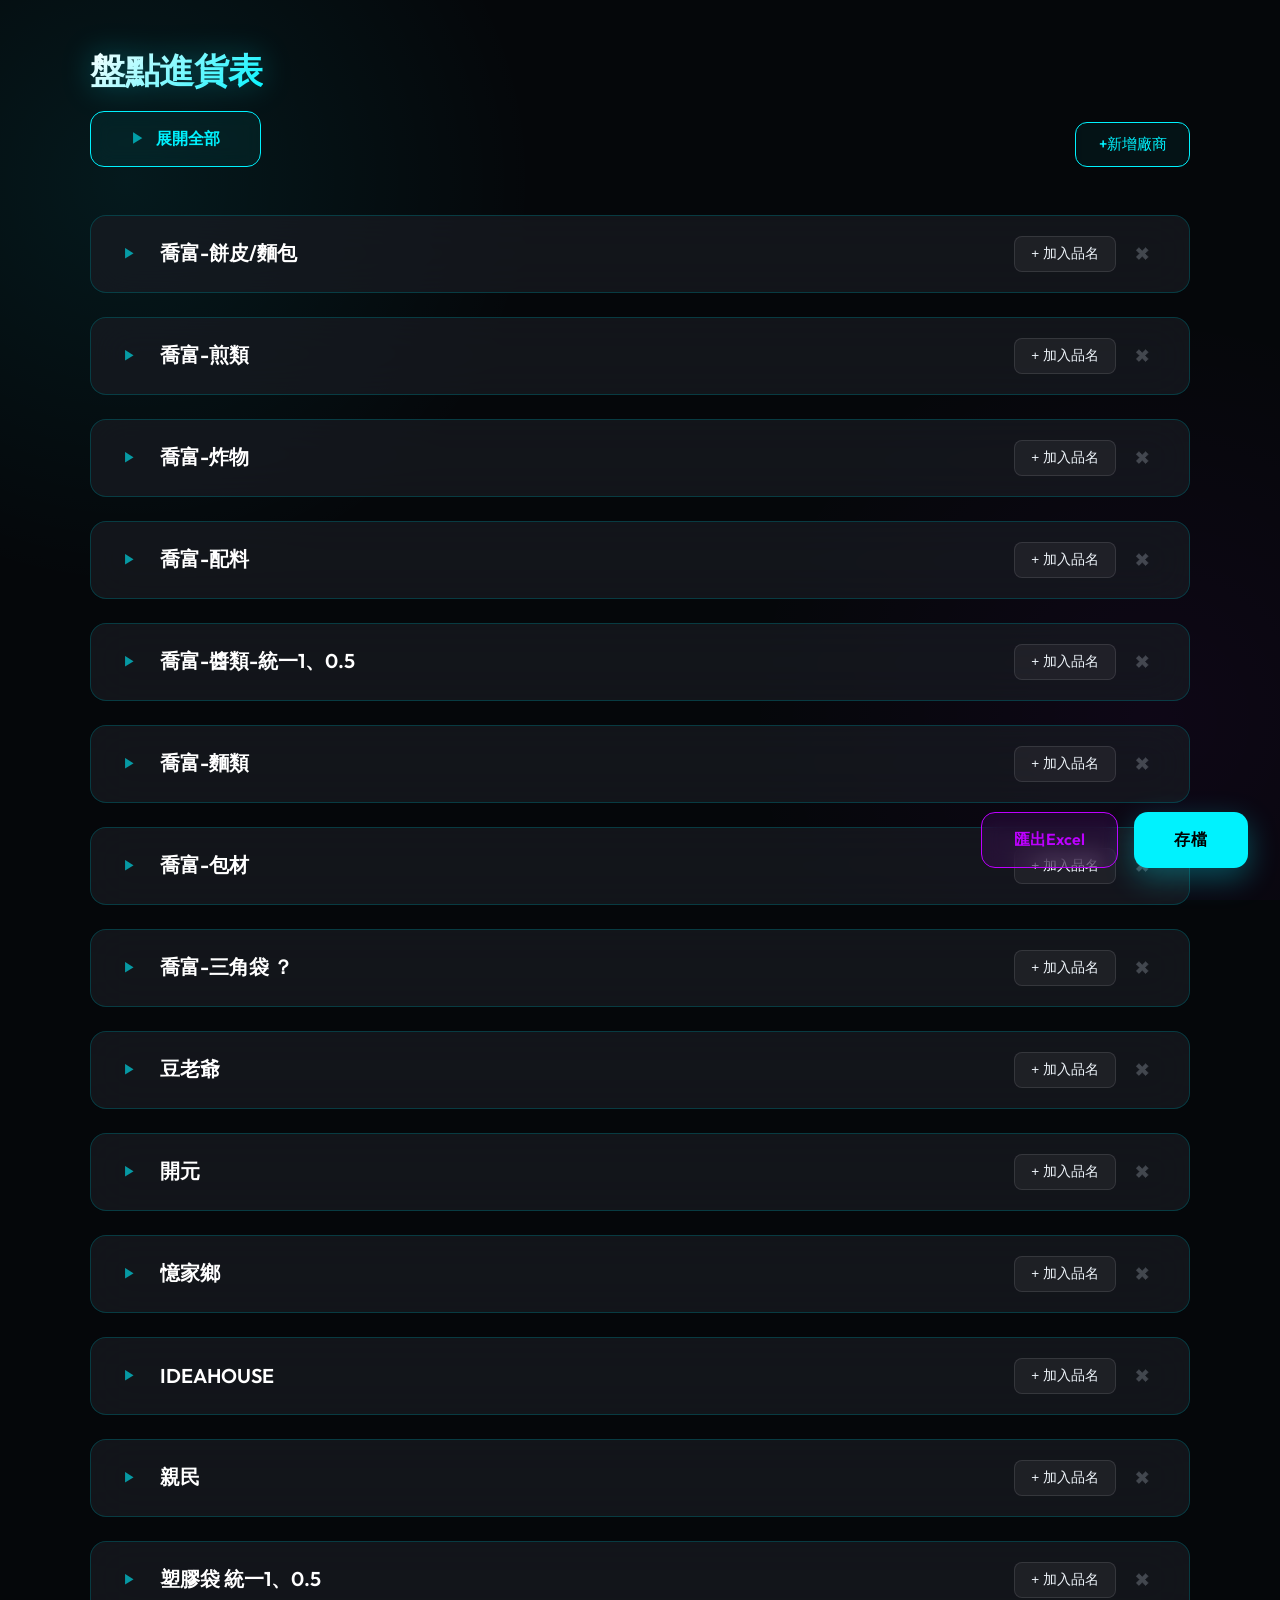
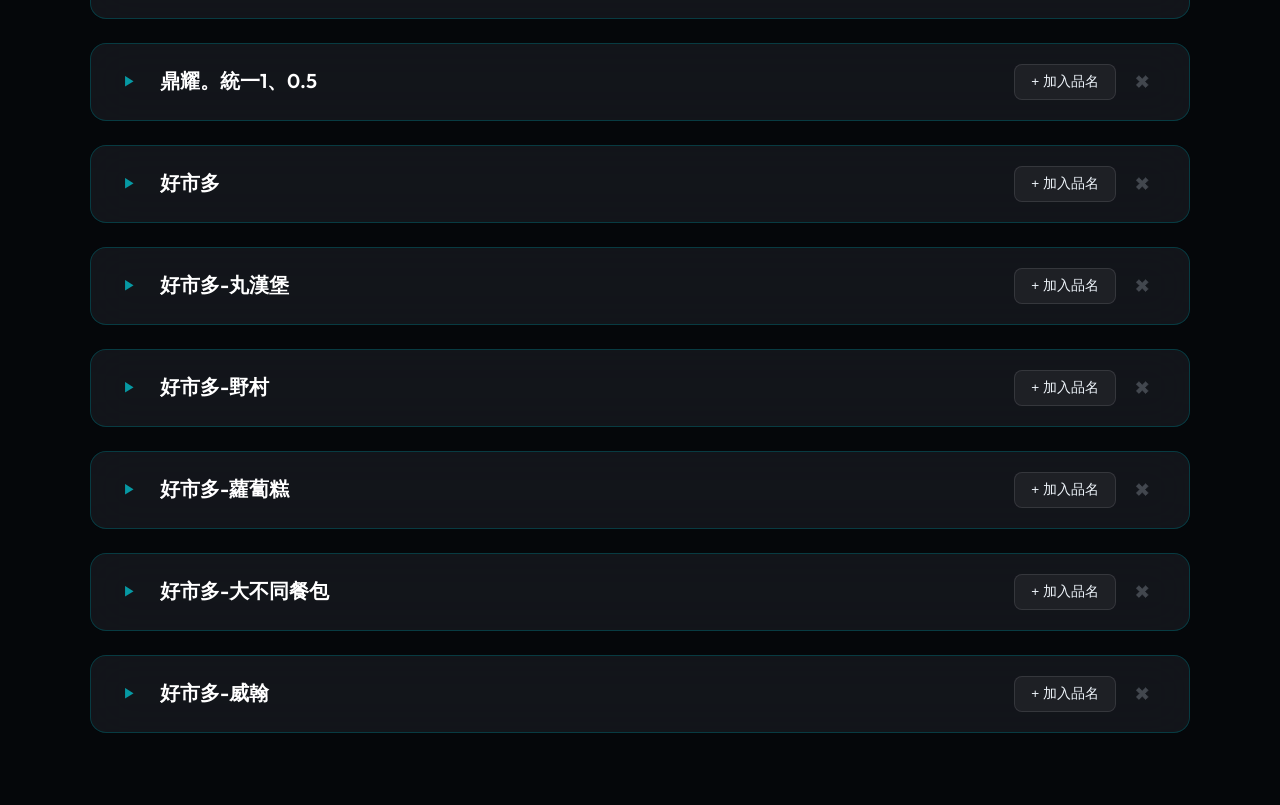
==== commit 089b10e8: "Add files via upload" ====
--- a/index.html
+++ b/index.html
@@ -14,7 +14,10 @@
         <div class="header">
             <div>
                 <h1>盤點進貨表</h1>
-                <button id="collapse-all-btn" class="secondary-btn">一鍵收納</button>
+                <button id="collapse-all-btn" class="master-toggle-btn">
+                    <span class="toggle-icon">▶</span>
+                    <span class="btn-text">一鍵收納</span>
+                </button>
             </div>
             <button id="add-vendor-btn" class="add-btn">+新增廠商</button>
         </div>
--- a/css/style.css
+++ b/css/style.css
@@ -373,24 +373,6 @@
     box-shadow: 0 15px 40px rgba(0, 242, 254, 0.5);
 }
 
-/* --- 新增按鈕樣式 --- */
-.secondary-btn {
-    background: rgba(255, 255, 255, 0.05);
-    color: var(--text-muted);
-    border: 1px solid rgba(255, 255, 255, 0.1);
-    padding: 0.4rem 0.8rem;
-    border-radius: 8px;
-    cursor: pointer;
-    font-size: 0.8rem;
-    margin-top: 0.5rem;
-    transition: all 0.2s;
-}
-
-.secondary-btn:hover {
-    background: rgba(255, 255, 255, 0.1);
-    color: var(--text-main);
-}
-
 .footer-actions {
     position: fixed;
     bottom: 2rem;
@@ -398,6 +380,41 @@
     display: flex;
     gap: 1rem;
     z-index: 100;
+}
+
+/* --- 一鍵收納大型按鈕樣式 --- */
+.master-toggle-btn {
+    background: rgba(0, 242, 254, 0.05);
+    color: var(--accent-cyan);
+    border: 1px solid var(--accent-cyan);
+    padding: 1rem 2.5rem; /* 與 .save-btn 相同 */
+    border-radius: 14px;
+    cursor: pointer;
+    font-family: var(--font-sans);
+    font-weight: 600;
+    font-size: 1rem;
+    margin-top: 1rem;
+    transition: all 0.3s cubic-bezier(0.4, 0, 0.2, 1);
+    display: flex;
+    align-items: center;
+    gap: 12px;
+    backdrop-filter: blur(10px);
+}
+
+.master-toggle-btn:hover {
+    background: var(--accent-cyan);
+    color: #000;
+    box-shadow: 0 0 25px var(--accent-cyan-glow);
+    transform: translateY(-2px);
+}
+
+.master-toggle-btn .toggle-icon {
+    font-size: 0.8rem;
+    transition: transform 0.4s cubic-bezier(0.175, 0.885, 0.32, 1.275);
+}
+
+.master-toggle-btn.expanded .toggle-icon {
+    transform: rotate(90deg);
 }
 
 .export-btn {
